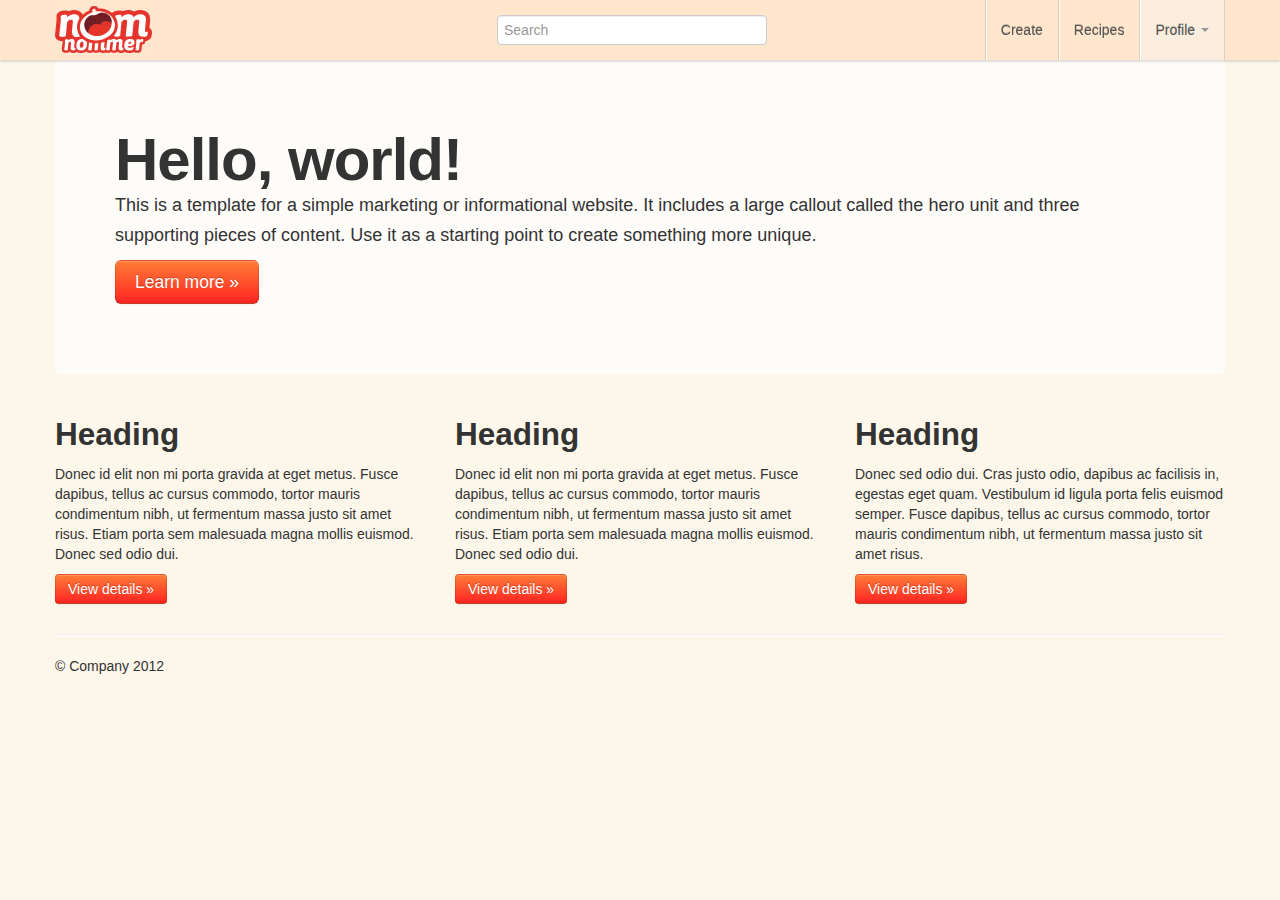
==== index.html @ 457ae051 "basic hover focus nav states" ====
<!DOCTYPE html>
<!--[if lt IE 7]>      <html class="no-js lt-ie9 lt-ie8 lt-ie7"> <![endif]-->
<!--[if IE 7]>         <html class="no-js lt-ie9 lt-ie8"> <![endif]-->
<!--[if IE 8]>         <html class="no-js lt-ie9"> <![endif]-->
<!--[if gt IE 8]><!--> <html class="no-js"> <!--<![endif]-->
    <head>
        <meta charset="utf-8">
        <meta http-equiv="X-UA-Compatible" content="IE=edge,chrome=1">
        <title></title>
        <meta name="description" content="">
        <meta name="viewport" content="width=device-width">

        <link rel="stylesheet" href="css/bootstrap.min.css">
        <style>
            body {
                padding-top: 60px;
                padding-bottom: 40px;
            }
        </style>
        <link rel="stylesheet" href="css/bootstrap-responsive.min.css">
        <link rel="stylesheet" href="css/main.css">

        <script src="js/vendor/modernizr-2.6.2-respond-1.1.0.min.js"></script>
    </head>
    <body>

        <!-- This code is taken from http://twitter.github.com/bootstrap/examples/hero.html -->

        <div class="navbar navbar-inverse navbar-fixed-top">
            <div class="navbar-inner">
                <div class="container">
                    <a class="btn btn-navbar" data-toggle="collapse" data-target=".nav-collapse">
                        <span class="icon-bar"></span>
                        <span class="icon-bar"></span>
                        <span class="icon-bar"></span>
                    </a>
                    <a class="brand ir" href="#">Nomnommers</a>
                    <div class="nav-collapse collapse">
                      <form class="navbar-form span3 offset3">
                          <input class="span3" type="search" placeholder="Search">
                      </form>
                        <ul class="nav pull-right">
                            <li><a href="#">Create</a></li>
                            <li><a href="">Recipes</a></li>
                            <li class="dropdown">
                                <a href="#" class="dropdown-toggle" data-toggle="dropdown">Profile <b class="caret"></b></a>
                                <ul class="dropdown-menu">
                                    <li><a href="#">Action</a></li>
                                    <li><a href="#">Another action</a></li>
                                    <li><a href="#">Something else here</a></li>
                                    <li class="divider"></li>
                                    <li class="nav-header">Nav header</li>
                                    <li><a href="#">Separated link</a></li>
                                    <li><a href="#">One more separated link</a></li>
                                </ul>
                            </li>
                        </ul>
                    </div><!--/.nav-collapse -->
                </div>
            </div>
        </div>

        <div class="container">

            <!-- Main hero unit for a primary marketing message or call to action -->
            <div class="hero-unit">
                <h1>Hello, world!</h1>
                <p>This is a template for a simple marketing or informational website. It includes a large callout called the hero unit and three supporting pieces of content. Use it as a starting point to create something more unique.</p>
                <p><a class="btn btn-primary btn-large">Learn more &raquo;</a></p>
            </div>

            <!-- Example row of columns -->
            <div class="row">
                <div class="span4">
                    <h2>Heading</h2>
                    <p>Donec id elit non mi porta gravida at eget metus. Fusce dapibus, tellus ac cursus commodo, tortor mauris condimentum nibh, ut fermentum massa justo sit amet risus. Etiam porta sem malesuada magna mollis euismod. Donec sed odio dui. </p>
                    <p><a class="btn" href="#">View details &raquo;</a></p>
                </div>
                <div class="span4">
                    <h2>Heading</h2>
                    <p>Donec id elit non mi porta gravida at eget metus. Fusce dapibus, tellus ac cursus commodo, tortor mauris condimentum nibh, ut fermentum massa justo sit amet risus. Etiam porta sem malesuada magna mollis euismod. Donec sed odio dui. </p>
                    <p><a class="btn" href="#">View details &raquo;</a></p>
               </div>
                <div class="span4">
                    <h2>Heading</h2>
                    <p>Donec sed odio dui. Cras justo odio, dapibus ac facilisis in, egestas eget quam. Vestibulum id ligula porta felis euismod semper. Fusce dapibus, tellus ac cursus commodo, tortor mauris condimentum nibh, ut fermentum massa justo sit amet risus.</p>
                    <p><a class="btn" href="#">View details &raquo;</a></p>
                </div>
            </div>

            <hr>

            <footer>
                <p>&copy; Company 2012</p>
            </footer>

        </div> <!-- /container -->

        <script src="//ajax.googleapis.com/ajax/libs/jquery/1.9.1/jquery.min.js"></script>
        <script>window.jQuery || document.write('<script src="js/vendor/jquery-1.9.1.min.js"><\/script>')</script>

        <script src="js/vendor/bootstrap.min.js"></script>

        <script src="js/plugins.js"></script>
        <script src="js/main.js"></script>

        <script>
            var _gaq=[['_setAccount','UA-XXXXX-X'],['_trackPageview']];
            (function(d,t){var g=d.createElement(t),s=d.getElementsByTagName(t)[0];
            g.src=('https:'==location.protocol?'//ssl':'//www')+'.google-analytics.com/ga.js';
            s.parentNode.insertBefore(g,s)}(document,'script'));
        </script>
    </body>
</html>
---- css/main.css ----
/* ==========================================================================
   Author's custom styles
   ========================================================================== */
	 
/* body */	 
body {
	background: #fdf7eb;
}	

/* Top branding and nav bar */
.navbar-inverse .navbar-inner {
	background: #ffe6cd;
	border: none;
	box-shadow: 0 1px 3px rgba(0,0,0,.2);
	filter: none;
}
.navbar .brand {
	padding: 0;
	margin: 6px 0;
	height: 47px;
	width: 97px;
	background: url('/img/logo.png') no-repeat left top;
	color: transparent;
	text-indent: -999em;
}
.navbar .nav {

}
.navbar .nav>li>a {
	padding: 20px 15px 20px;
	border-left: 1px solid rgba(0,0,0,.12);
	box-shadow: inset 1px 0 0 #fff;
	color: #555;
}
.navbar .nav>li>a:hover,
.navbar .nav>li>a:focus {
	color: #555;
	background: #fbeede;
}
.navbar .nav .dropdown a {
	background: #fbeede;
	border-right: 1px solid rgba(0,0,0,.12);
}
.navbar-inverse .nav li.dropdown.open>.dropdown-toggle, .navbar-inverse .nav li.dropdown.active>.dropdown-toggle, .navbar-inverse .nav li.dropdown.open.active>.dropdown-toggle {
	color: #555;
	background: #f8e2c7;
}
.navbar-form {
	padding: 10px 15px 0;	
}

/* Buttons */
.btn, .btn-primary {
	color: #fff;
	text-shadow: 0 -1px 0 rgba(0,0,0,0.25);
	background-color: #fd5631;
	background-image: -moz-linear-gradient(top,#ff7c37,#ff2422);
	background-image: -webkit-gradient(linear,0 0,0 100%,from(#ff7c37),to(#ff2422));
	background-image: -webkit-linear-gradient(top,#ff7c37,#ff2422);
	background-image: -o-linear-gradient(top,#ff7c37,#ff2422);
	background-image: linear-gradient(to bottom,#ff7c37,#ff2422);
	background-repeat: repeat-x;
	border-color: #fd5631;
	border-color: rgba(0,0,0,0.1) rgba(0,0,0,0.1) rgba(0,0,0,0.25);
	filter: progid:DXImageTransform.Microsoft.gradient(startColorstr='#ff0088cc',endColorstr='#ff0044cc',GradientType=0);
	filter: progid:DXImageTransform.Microsoft.gradient(enabled=false);
}
.btn:hover, .btn-primary:hover,
.btn:focus, .btn-primary:focus,
.btn:active, .btn-primary:active,
.btn.active, .btn-primary.active,
.btn.disabled, .btn-primary.disabled,
.btn[disabled], .btn-primary[disabled] {
  color: #ffffff;
  background-color: #ff2422;
  *background-color: #ff2422;
}

/* Hero unit */
.hero-unit {
	background: #fefcf9;
}
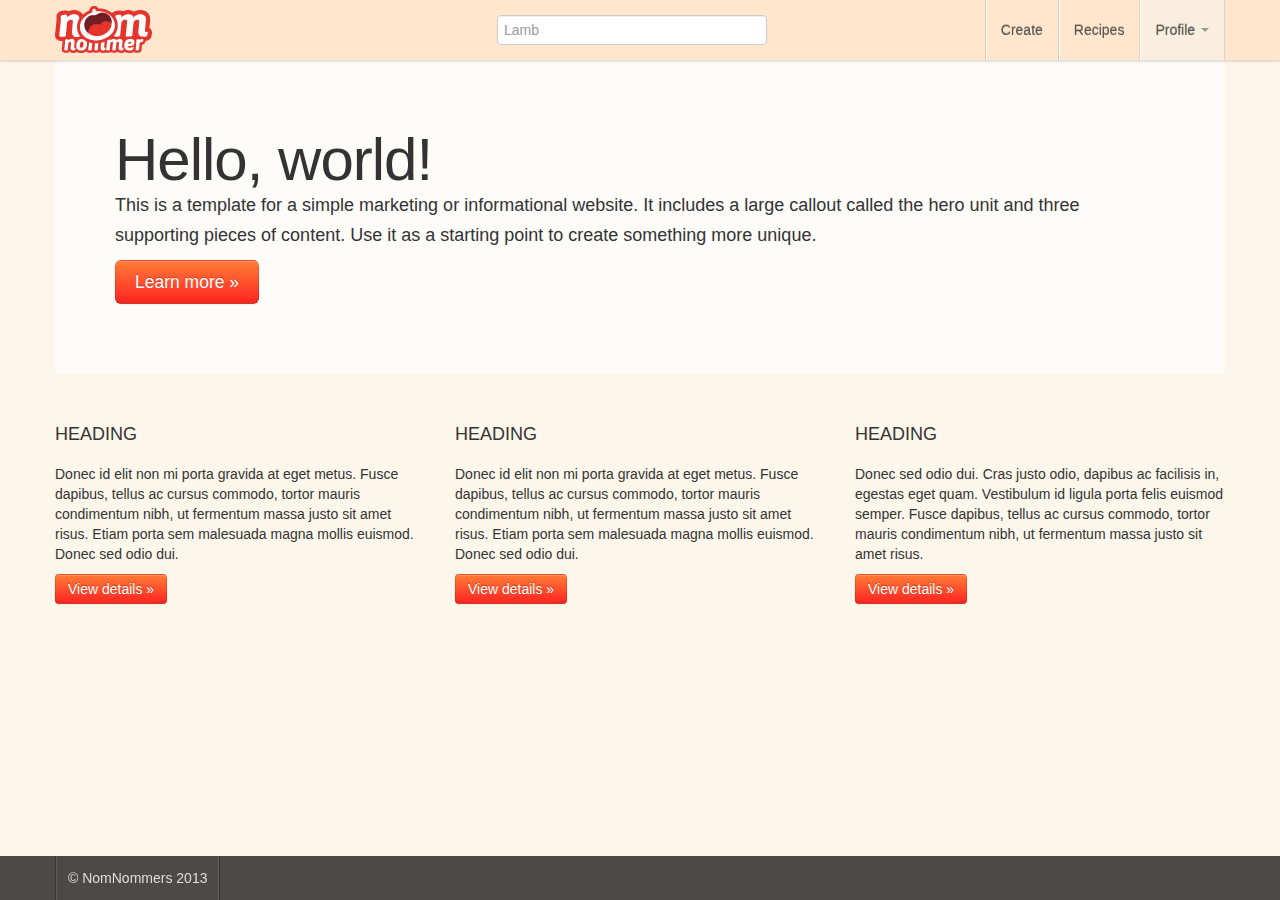
==== commit 77dc1aca: "global markup for footer" ====
--- a/index.html
+++ b/index.html
@@ -34,10 +34,10 @@
                         <span class="icon-bar"></span>
                         <span class="icon-bar"></span>
                     </a>
-                    <a class="brand ir" href="#">Nomnommers</a>
+                    <a class="brand ir" href="/">Nomnommers</a>
                     <div class="nav-collapse collapse">
                       <form class="navbar-form span3 offset3">
-                          <input class="span3" type="search" placeholder="Search">
+                          <input class="span3" type="search" placeholder="Lamb">
                       </form>
                         <ul class="nav pull-right">
                             <li><a href="#">Create</a></li>
@@ -88,13 +88,13 @@
                 </div>
             </div>
 
-            <hr>
+	        </div> <!-- /container -->
+	        <footer id="site-footer">
+						<div class="container">
+							<p><a href="#" class="footer-menu">&copy; NomNommers 2013</a></p>
+						</div> <!-- /container -->
+	        </footer>
 
-            <footer>
-                <p>&copy; Company 2012</p>
-            </footer>
-
-        </div> <!-- /container -->
 
         <script src="//ajax.googleapis.com/ajax/libs/jquery/1.9.1/jquery.min.js"></script>
         <script>window.jQuery || document.write('<script src="js/vendor/jquery-1.9.1.min.js"><\/script>')</script>
--- a/css/main.css
+++ b/css/main.css
@@ -7,7 +7,24 @@
 /* body */	 
 body {
 	background: #fdf7eb;
-}	
+}
+
+/* type */
+h1, h2, h3, h4, h5, h6 {
+	margin: 10px 0;
+	font-weight: 300;
+}
+h2 {
+	text-transform: uppercase;
+	font-size: 18px;
+}
+
+/* containers */
+.container, 
+.navbar-static-top .container, 
+.navbar-fixed-top .container, 
+.navbar-fixed-bottom .container {
+}
 
 /* Top branding and nav bar */
 .navbar-inverse .navbar-inner {
@@ -83,13 +100,53 @@
 	background: #fefcf9;
 }
 
+/* Search Results Page */
+.search-filters {
+	margin-left: 0;
+	padding-left: 30px;
+	background: #fff;
+	border-right: 1px solid #ccc;
+	border-left: 1px solid #ccc;	
+}
+.search-filters-body {
+}
+.search-filters h2 {
+	background: #fdf7eb;
+	margin-top: 0;
+	padding: 10px 30px;
+	margin-left: -30px;
+	border-top: 1px solid #ccc;
+	border-bottom: 1px solid #ccc;
+}
 
 
+/* footer */
+#site-footer {
+	color: #fff;
+	background: rgba(0,0,0,.7);
+	position: fixed;
+	width: 100%;
+	bottom: 0;
+}
+#site-footer p {
+	padding: 0;
+	margin: 0;
+	border-left: 1px solid #333;
+	box-shadow: inset 1px 0 0 rgba(255,255,255,.1);
+	display: inline-block;
+}
+#site-footer p .footer-menu {
+	display: block;
+	padding: 12px;
+	margin: 0;
+	color: #ddd;
+	border-right: 1px solid #333;
+	box-shadow: inset -1px 0 0 rgba(255,255,255,.1);
+}
+/* -------------------------
+	Helpers
+----------------------------*/
+.no-top-border {
+	border-top: none !important;
+}
 
-
-
-
-
-
-
-
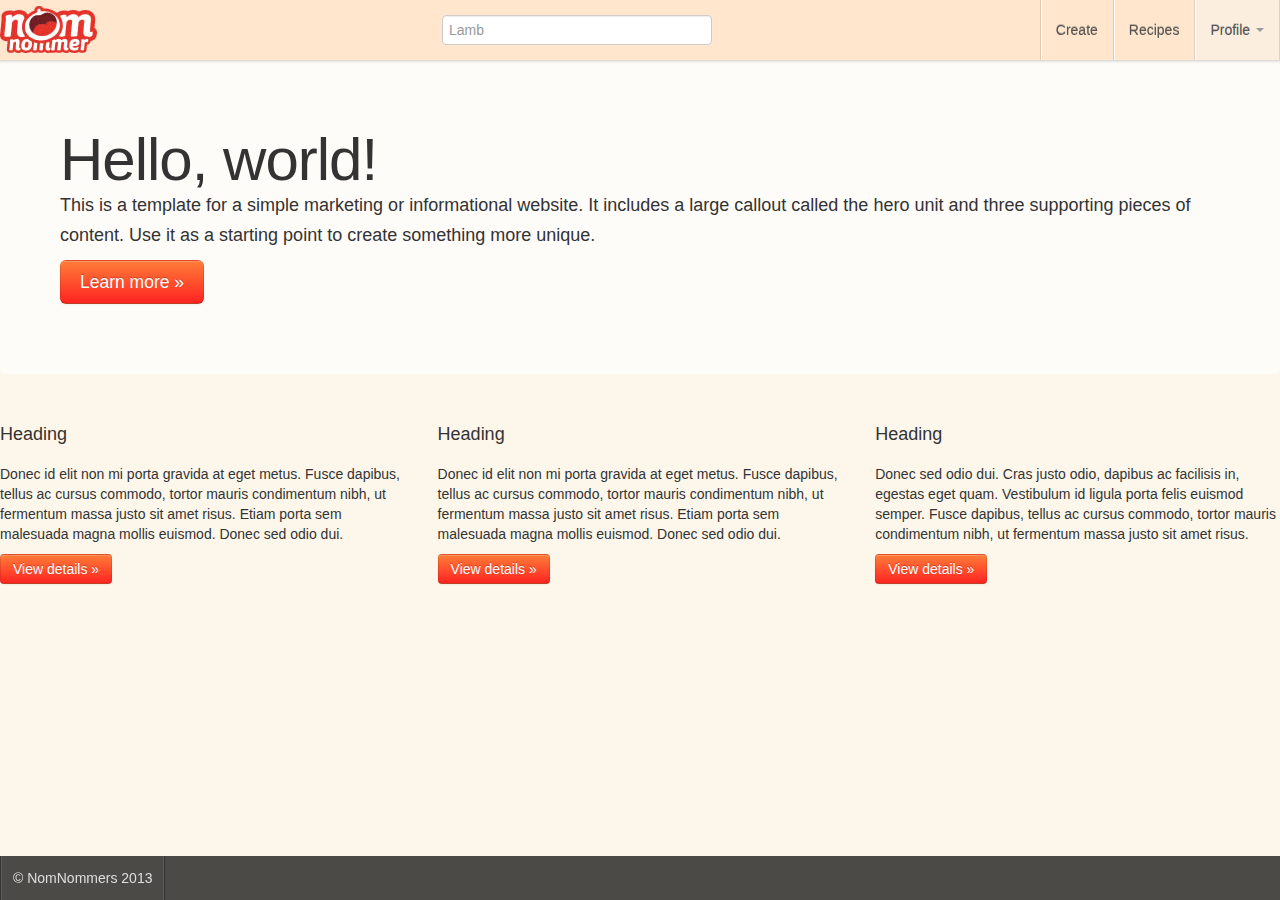
==== commit c9ebd9f9: "search-results.html layout" ====
--- a/index.html
+++ b/index.html
@@ -69,8 +69,8 @@
                 <p><a class="btn btn-primary btn-large">Learn more &raquo;</a></p>
             </div>
 
-            <!-- Example row of columns -->
-            <div class="row">
+            <!-- Example row-fluid of columns -->
+            <div class="row-fluid">
                 <div class="span4">
                     <h2>Heading</h2>
                     <p>Donec id elit non mi porta gravida at eget metus. Fusce dapibus, tellus ac cursus commodo, tortor mauris condimentum nibh, ut fermentum massa justo sit amet risus. Etiam porta sem malesuada magna mollis euismod. Donec sed odio dui. </p>
--- a/css/main.css
+++ b/css/main.css
@@ -14,9 +14,26 @@
 	margin: 10px 0;
 	font-weight: 300;
 }
+h1 {
+	font-size: 24px;
+	font-weight: 400;
+}
 h2 {
+	font-size: 18px;
+}
+.alpha {
+	margin-bottom: 1px;
+}
+.beta {
+	font-weight: 400;
+	font-size: 18px;
 	text-transform: uppercase;
-	font-size: 18px;
+}
+.delta {
+	text-transform: uppercase;
+	font-weight: 200;
+	font-size: 13px;
+	color: #666;
 }
 
 /* containers */
@@ -24,6 +41,8 @@
 .navbar-static-top .container, 
 .navbar-fixed-top .container, 
 .navbar-fixed-bottom .container {
+	width: 100%;
+	max-width: 1300px;
 }
 
 /* Top branding and nav bar */
@@ -119,6 +138,53 @@
 	border-bottom: 1px solid #ccc;
 }
 
+/* Recipe Module */
+.recipe-module {
+	padding: 0;
+	margin-bottom: 25px;
+	background: #fff;
+	box-shadow: 0 0 1px rgba(0,0,0,.3);
+	display: inline-block;
+}
+.span3.row-start {
+	margin-left: 0;
+}
+.recipe-module p {
+	padding: 0 15px;
+	line-height: 16px;
+}
+.recipe-module-header {
+	position: relative;
+}
+.recipe-module-img {
+	background: #ccc;
+	height: 300px;
+	max-width: 100%;	
+}
+.recipe-module-title {
+	position: absolute;
+	bottom: 0;
+	padding: 10px 15px;
+	margin: 0;
+	color: #fff;
+	background: rgba(0,0,0,.5);
+	line-height: 24px;
+}
+.recipe-module-tags {
+	margin-top: 10px;
+}
+.rating {
+	background: url('/img/rating-stars.png') no-repeat left center;
+	width: 64px;
+	height: 13px;
+	display: inline-block;
+}
+.source {
+	float: right;
+	color: #999;
+	font-style: italic;
+	font-size: 12px;
+}
 
 /* footer */
 #site-footer {
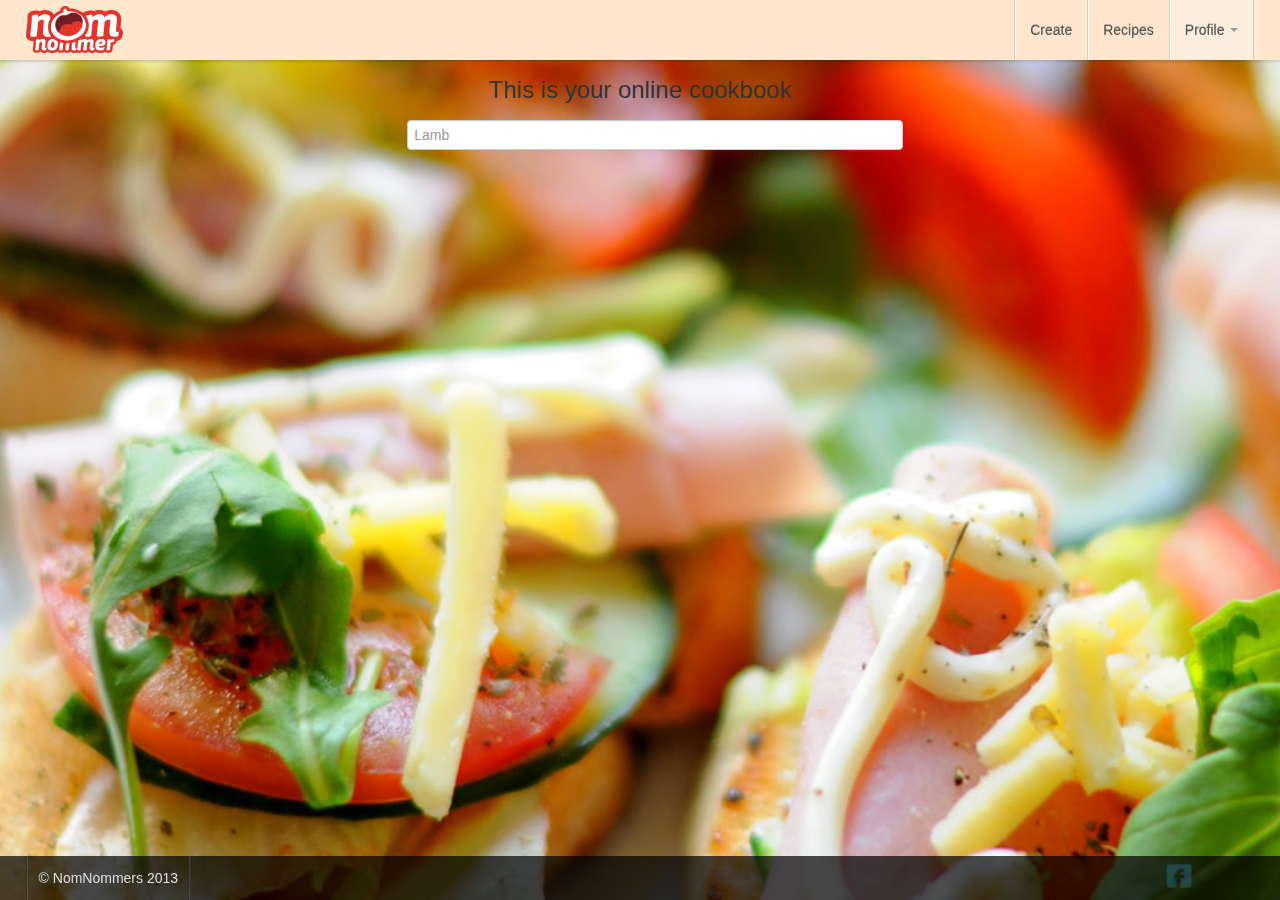
==== commit a664de68: "making front page look pretty real quick" ====
--- a/index.html
+++ b/index.html
@@ -22,7 +22,7 @@
 
         <script src="js/vendor/modernizr-2.6.2-respond-1.1.0.min.js"></script>
     </head>
-    <body>
+    <body class="front">
 
         <!-- This code is taken from http://twitter.github.com/bootstrap/examples/hero.html -->
 
@@ -36,9 +36,6 @@
                     </a>
                     <a class="brand ir" href="/">Nomnommers</a>
                     <div class="nav-collapse collapse">
-                      <form class="navbar-form span3 offset3">
-                          <input class="span3" type="search" placeholder="Lamb">
-                      </form>
                         <ul class="nav pull-right">
                             <li><a href="#">Create</a></li>
                             <li><a href="">Recipes</a></li>
@@ -62,30 +59,14 @@
 
         <div class="container">
 
-            <!-- Main hero unit for a primary marketing message or call to action -->
-            <div class="hero-unit">
-                <h1>Hello, world!</h1>
-                <p>This is a template for a simple marketing or informational website. It includes a large callout called the hero unit and three supporting pieces of content. Use it as a starting point to create something more unique.</p>
-                <p><a class="btn btn-primary btn-large">Learn more &raquo;</a></p>
-            </div>
-
             <!-- Example row-fluid of columns -->
             <div class="row-fluid">
-                <div class="span4">
-                    <h2>Heading</h2>
-                    <p>Donec id elit non mi porta gravida at eget metus. Fusce dapibus, tellus ac cursus commodo, tortor mauris condimentum nibh, ut fermentum massa justo sit amet risus. Etiam porta sem malesuada magna mollis euismod. Donec sed odio dui. </p>
-                    <p><a class="btn" href="#">View details &raquo;</a></p>
-                </div>
-                <div class="span4">
-                    <h2>Heading</h2>
-                    <p>Donec id elit non mi porta gravida at eget metus. Fusce dapibus, tellus ac cursus commodo, tortor mauris condimentum nibh, ut fermentum massa justo sit amet risus. Etiam porta sem malesuada magna mollis euismod. Donec sed odio dui. </p>
-                    <p><a class="btn" href="#">View details &raquo;</a></p>
-               </div>
-                <div class="span4">
-                    <h2>Heading</h2>
-                    <p>Donec sed odio dui. Cras justo odio, dapibus ac facilisis in, egestas eget quam. Vestibulum id ligula porta felis euismod semper. Fusce dapibus, tellus ac cursus commodo, tortor mauris condimentum nibh, ut fermentum massa justo sit amet risus.</p>
-                    <p><a class="btn" href="#">View details &raquo;</a></p>
-                </div>
+							<div class="span6 offset3">
+							<h1 class="span12 text-center">This is your online cookbook</h1>
+	              <form class="span10 offset1">
+	                  <input class="span12" type="search" placeholder="Lamb">
+	              </form>
+							</div>
             </div>
 
 	        </div> <!-- /container -->
--- a/css/main.css
+++ b/css/main.css
@@ -34,15 +34,30 @@
 	font-weight: 200;
 	font-size: 13px;
 	color: #666;
-}
-
+	margin-bottom: 25px;
+}
+/* forms */
+input[type="checkbox"],
+input[type="radio"],
+label,
+.label-wrap {
+	display: inline-block;
+	vertical-align: top;
+	line-height: 1.3;
+	font-size: 15px;
+}
+.label-wrap {
+	width: 45%;
+	margin-top: 8px;
+}
 /* containers */
 .container, 
 .navbar-static-top .container, 
 .navbar-fixed-top .container, 
 .navbar-fixed-bottom .container {
-	width: 100%;
-	max-width: 1300px;
+	width: 96%;
+	max-width: 1350px;
+	padding: 0 2%;
 }
 
 /* Top branding and nav bar */
@@ -119,6 +134,12 @@
 	background: #fefcf9;
 }
 
+/* Front/home Page */
+body.front {
+	background: url('/img/home-background.jpg') no-repeat center bottom fixed;
+	background-size: cover;
+}
+
 /* Search Results Page */
 .search-filters {
 	margin-left: 0;
@@ -140,11 +161,15 @@
 
 /* Recipe Module */
 .recipe-module {
+	-webkit-transition: all .2s ease-in-out;
 	padding: 0;
 	margin-bottom: 25px;
 	background: #fff;
-	box-shadow: 0 0 1px rgba(0,0,0,.3);
-	display: inline-block;
+	box-shadow: 0 0 1px rgba(0,0,0,.8);
+	display: inline-block;
+}
+.recipe-module:hover {
+	box-shadow: 0 0 12px rgba(0,0,0,.6);
 }
 .span3.row-start {
 	margin-left: 0;
@@ -158,7 +183,7 @@
 }
 .recipe-module-img {
 	background: #ccc;
-	height: 300px;
+	height: auto;
 	max-width: 100%;	
 }
 .recipe-module-title {
@@ -167,7 +192,7 @@
 	padding: 10px 15px;
 	margin: 0;
 	color: #fff;
-	background: rgba(0,0,0,.5);
+	background: rgba(0,0,0,.6);
 	line-height: 24px;
 }
 .recipe-module-tags {
@@ -215,4 +240,7 @@
 .no-top-border {
 	border-top: none !important;
 }
-
+.text-center {
+	text-align: center;
+}
+
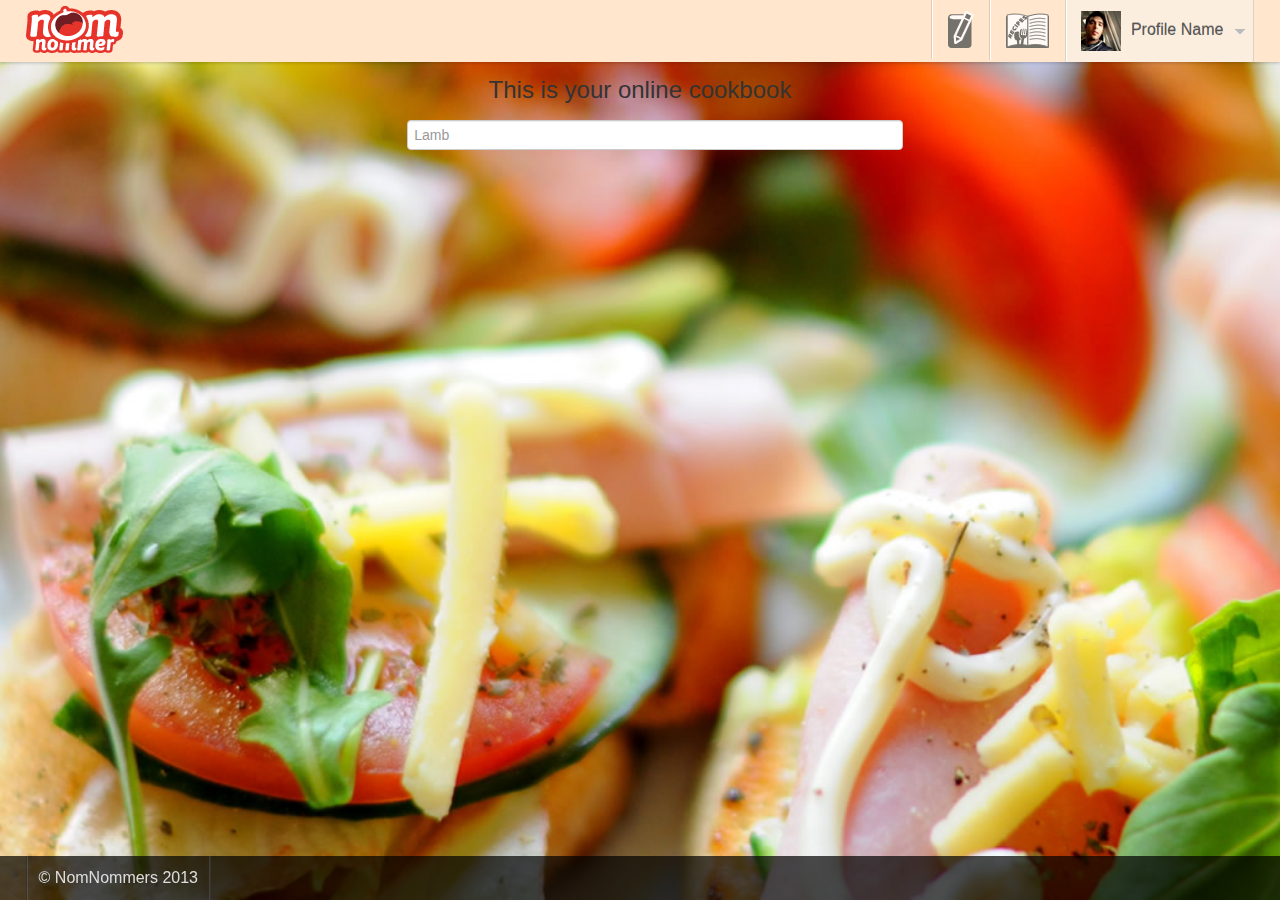
==== commit e527b048: "nav icon markup" ====
--- a/index.html
+++ b/index.html
@@ -36,22 +36,22 @@
                     </a>
                     <a class="brand ir" href="/">Nomnommers</a>
                     <div class="nav-collapse collapse">
-                        <ul class="nav pull-right">
-                            <li><a href="#">Create</a></li>
-                            <li><a href="">Recipes</a></li>
-                            <li class="dropdown">
-                                <a href="#" class="dropdown-toggle" data-toggle="dropdown">Profile <b class="caret"></b></a>
-                                <ul class="dropdown-menu">
-                                    <li><a href="#">Action</a></li>
-                                    <li><a href="#">Another action</a></li>
-                                    <li><a href="#">Something else here</a></li>
-                                    <li class="divider"></li>
-                                    <li class="nav-header">Nav header</li>
-                                    <li><a href="#">Separated link</a></li>
-                                    <li><a href="#">One more separated link</a></li>
-                                </ul>
-                            </li>
-                        </ul>
+                      <ul class="nav pull-right">
+                          <li><a href="#" class="ir nav-create">Create</a></li>
+                          <li><a href=""class="ir nav-recipes">Recipes</a></li>
+                          <li class="dropdown">
+                              <a href="#" class="dropdown-toggle" data-toggle="dropdown"><span class="profile-avatar"><img src="/img/avatar-placeholder.png" alt="profile-avatar"></span>Profile Name</a>
+                              <ul class="dropdown-menu">
+                                  <li><a href="#">Action</a></li>
+                                  <li><a href="#">Another action</a></li>
+                                  <li><a href="#">Something else here</a></li>
+                                  <li class="divider"></li>
+                                  <li class="nav-header">Nav header</li>
+                                  <li><a href="#">Separated link</a></li>
+                                  <li><a href="#">One more separated link</a></li>
+                              </ul>
+                          </li>
+                      </ul>
                     </div><!--/.nav-collapse -->
                 </div>
             </div>
--- a/css/main.css
+++ b/css/main.css
@@ -4,9 +4,10 @@
    Author's custom styles
    ========================================================================== */
 	 
-/* body */	 
+/* body */ 
 body {
 	background: #fdf7eb;
+	font-size: 100%;
 }
 
 /* type */
@@ -46,10 +47,6 @@
 	line-height: 1.3;
 	font-size: 15px;
 }
-.label-wrap {
-	width: 45%;
-	margin-top: 8px;
-}
 /* containers */
 .container, 
 .navbar-static-top .container, 
@@ -80,26 +77,46 @@
 
 }
 .navbar .nav>li>a {
-	padding: 20px 15px 20px;
+	padding: 11px 15px 11px;
 	border-left: 1px solid rgba(0,0,0,.12);
 	box-shadow: inset 1px 0 0 #fff;
 	color: #555;
 }
+.navbar .nav>li>a.nav-create {
+	background: url('/img/icon-create.png') no-repeat center center;
+	width: 27px;
+	height: 37px;
+}
+.navbar .nav>li>a.nav-recipes {
+	background: url('/img/icon-recipes.png') no-repeat center center;
+	width: 45px;
+	height: 38px;
+}
 .navbar .nav>li>a:hover,
 .navbar .nav>li>a:focus {
 	color: #555;
-	background: #fbeede;
-}
-.navbar .nav .dropdown a {
-	background: #fbeede;
+	background-color: #fbeede;
+}
+.navbar .nav .dropdown > a {
+	background: #fbeede url('/img/arrow-down.png') no-repeat 95% center;
+	padding-right: 30px;
 	border-right: 1px solid rgba(0,0,0,.12);
+}
+.navbar .nav .dropdown .profile-avatar {
+	margin-right: 10px;
 }
 .navbar-inverse .nav li.dropdown.open>.dropdown-toggle, .navbar-inverse .nav li.dropdown.active>.dropdown-toggle, .navbar-inverse .nav li.dropdown.open.active>.dropdown-toggle {
 	color: #555;
-	background: #f8e2c7;
+	background-color: #f8e2c7;
 }
 .navbar-form {
-	padding: 10px 15px 0;	
+	padding: 7px 15px 0;
+}
+.navbar-form input {
+	background-image: url('/img/icon-search.png');
+	background-repeat: no-repeat;
+	background-position: 98% center;
+	padding: 7px;
 }
 
 /* Buttons */
@@ -158,6 +175,16 @@
 	border-top: 1px solid #ccc;
 	border-bottom: 1px solid #ccc;
 }
+.label-wrap {
+	margin-top: 8px;
+	display: block;
+}
+@media (min-width: 1260px) {
+	.label-wrap {
+		width: 45%;
+		display: inline-block;
+	}
+}
 
 /* Recipe Module */
 .recipe-module {
@@ -168,11 +195,12 @@
 	box-shadow: 0 0 1px rgba(0,0,0,.8);
 	display: inline-block;
 }
+.span3:nth-child(4n+5) {
+	margin-left: 0;
+	clear: left;
+}
 .recipe-module:hover {
 	box-shadow: 0 0 12px rgba(0,0,0,.6);
-}
-.span3.row-start {
-	margin-left: 0;
 }
 .recipe-module p {
 	padding: 0 15px;
@@ -210,7 +238,71 @@
 	font-style: italic;
 	font-size: 12px;
 }
-
+@media (max-width: 1080px) {
+	.span3.recipe-module {
+		width: 30%;
+	}
+	.span3:nth-child(3n+4) {
+		margin-left: 0;
+		clear: left;
+	}
+	.span3:nth-child(4n+5) {
+		margin-left: 2.564102564102564%;
+		clear: none;
+	}
+}
+@media (max-width: 767px) {
+	.span3.recipe-module {
+		float: left;
+		margin-left: 2.564102564102564%;
+	}	
+	.span3:nth-child(3n+4) {
+		margin-left: 0;
+		clear: left;
+	}
+	.span3:nth-child(4n+5) {
+		margin-left: 2.564102564102564%;
+		clear: none;
+	}
+}
+@media (max-width: 600px) {
+	.span3.recipe-module {
+		float: left;
+		width: 40%;
+		margin-left: 2.564102564102564%;
+	}
+	.span3:nth-child(3n+4) {
+		margin-left: 2.564102564102564%;
+		clear: none;
+	}
+	.span3:nth-child(2n+3) {
+		margin-left: 0;
+		clear: left;
+	}
+}
+@media (max-width: 500px) {
+	body {
+		font-size: 90%;
+	}
+	.span3.recipe-module {
+		float: left;
+		width: 47%;
+		margin-left: 2.564102564102564%;
+	}
+	.span3:nth-child(3n+4) {
+		margin-left: 2.564102564102564%;
+		clear: none;
+	}
+	.span3:nth-child(2n+3) {
+		margin-left: 0;
+		clear: left;
+	}
+	.recipe-module-title {
+		background: rgba(0,0,0,.6);
+		line-height: 16px;
+		font-size: 14px;
+	}
+}
 /* footer */
 #site-footer {
 	color: #fff;
@@ -234,6 +326,7 @@
 	border-right: 1px solid #333;
 	box-shadow: inset -1px 0 0 rgba(255,255,255,.1);
 }
+
 /* -------------------------
 	Helpers
 ----------------------------*/
@@ -243,4 +336,6 @@
 .text-center {
 	text-align: center;
 }
-
+.ir {
+	text-indent: -999em;
+}
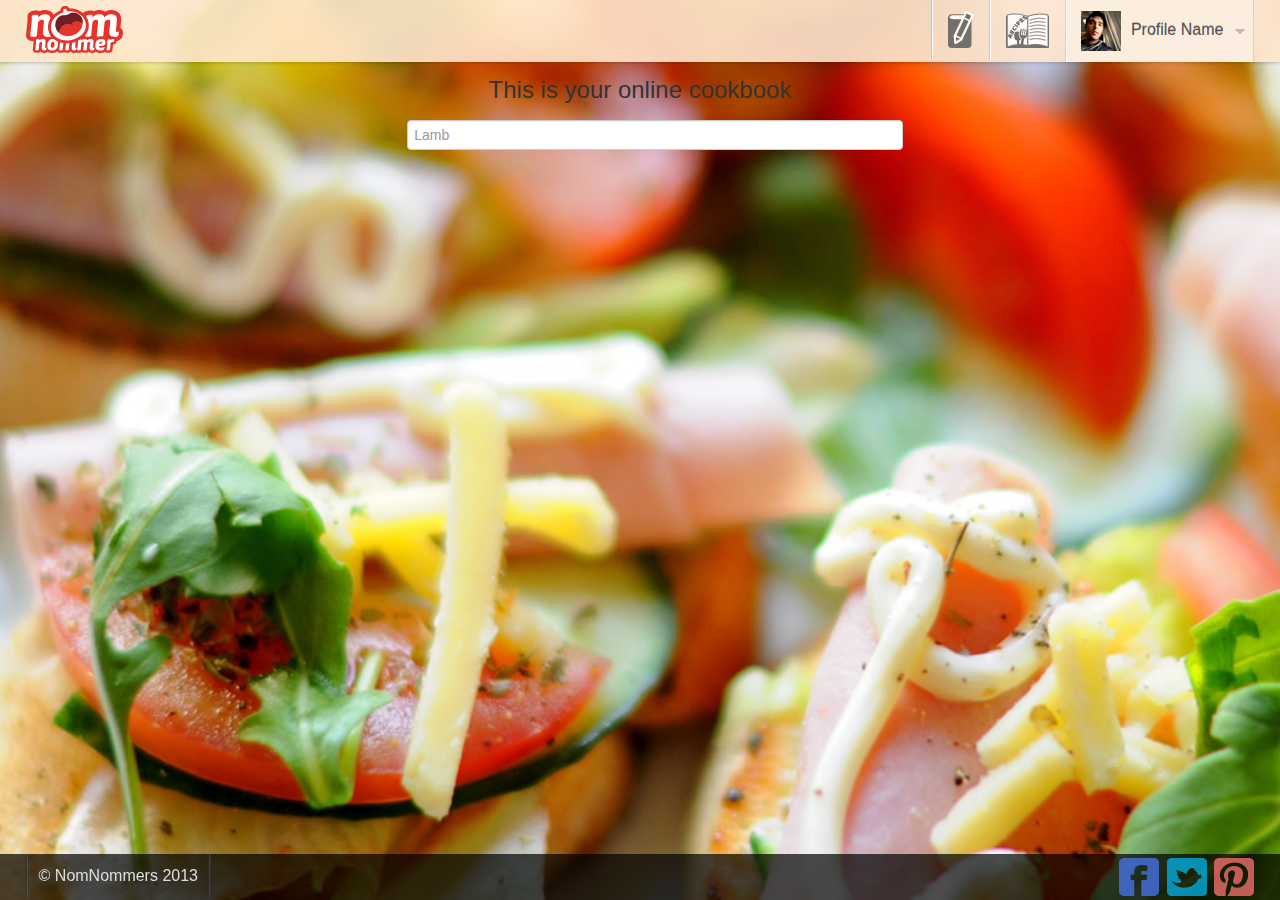
==== commit cb3784ea: "social links" ====
--- a/index.html
+++ b/index.html
@@ -73,6 +73,13 @@
 	        <footer id="site-footer">
 						<div class="container">
 							<p><a href="#" class="footer-menu">&copy; NomNommers 2013</a></p>
+							<div class="social-links">
+								<ul>
+									<li><a class="social-link social-link-facebook ir" href="">Facebook</a></li>
+									<li><a class="social-link social-link-twitter ir" href="">Twitter</a></li>
+									<li><a class="social-link social-link-pinterest ir" href="">Pinterest</a></li>
+								</ul>
+							</div>
 						</div> <!-- /container -->
 	        </footer>
 
--- a/css/main.css
+++ b/css/main.css
@@ -59,7 +59,7 @@
 
 /* Top branding and nav bar */
 .navbar-inverse .navbar-inner {
-	background: #ffe6cd;
+	background: rgba(255, 230, 205,.9);
 	border: none;
 	box-shadow: 0 1px 3px rgba(0,0,0,.2);
 	filter: none;
@@ -326,6 +326,35 @@
 	border-right: 1px solid #333;
 	box-shadow: inset -1px 0 0 rgba(255,255,255,.1);
 }
+.social-links {
+	display: inline-block;
+	float: right;
+	margin: 4px 0;
+}
+.social-links ul {
+	margin-bottom: 0;
+}
+.social-links ul li {
+	display: inline-block;
+	margin-left: 3px;
+}
+.social-link {
+	-webkit-transition: all .2s ease-in-out;
+	display: block;
+	width: 40px;
+	height: 38px;
+	background: url('/img/social-sprite.png') no-repeat left top;
+	opacity: 0.75;
+}
+.social-link:hover {
+	opacity: 1;
+}
+.social-link-twitter {
+	background-position: -47px top;
+}
+.social-link-pinterest {
+	background-position: -94px top;
+}
 
 /* -------------------------
 	Helpers
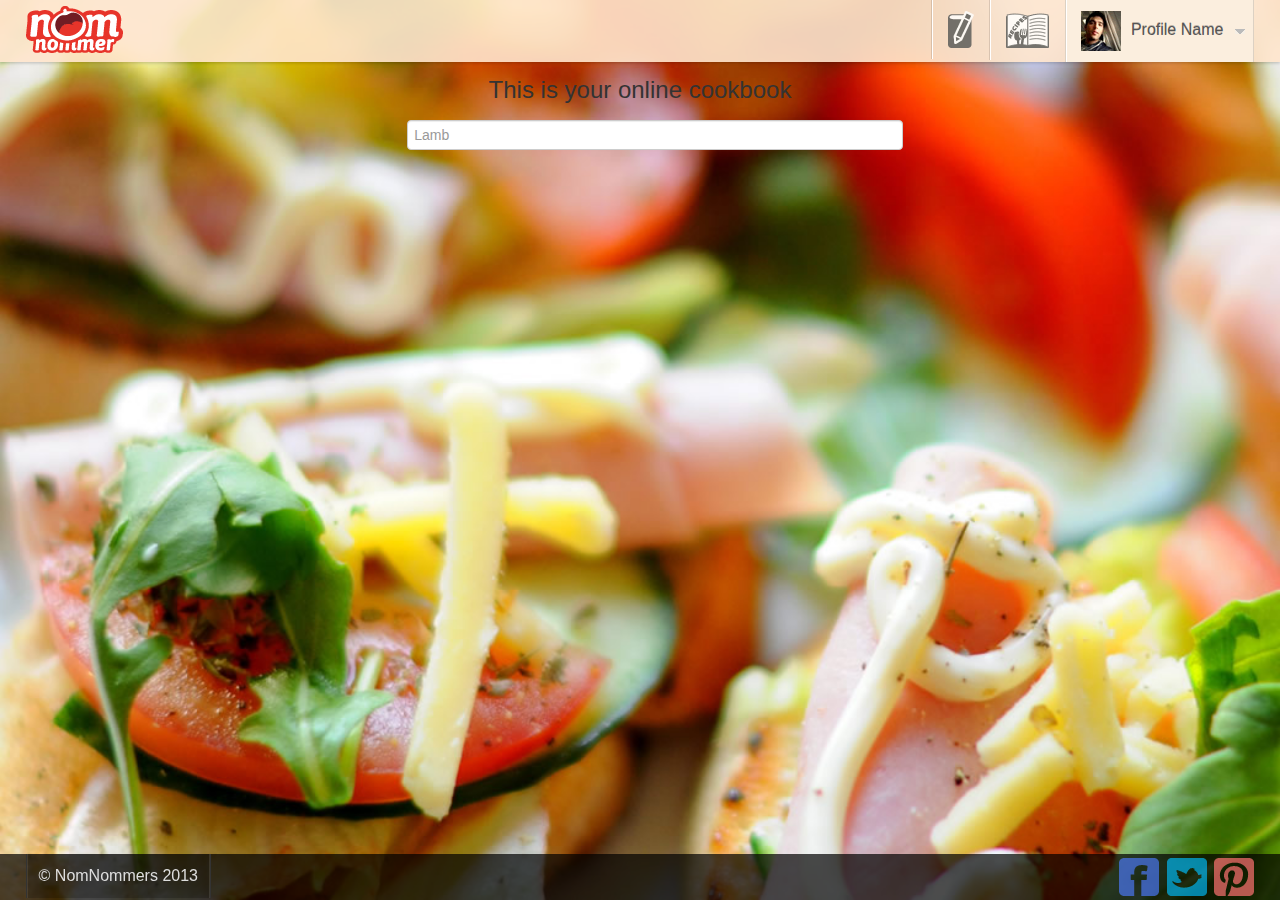
==== commit d5361036: "adding recipe-detail.html" ====
--- a/index.html
+++ b/index.html
@@ -5,8 +5,7 @@
 <!--[if gt IE 8]><!--> <html class="no-js"> <!--<![endif]-->
     <head>
         <meta charset="utf-8">
-        <meta http-equiv="X-UA-Compatible" content="IE=edge,chrome=1">
-        <title></title>
+        <title>NomNommers</title>
         <meta name="description" content="">
         <meta name="viewport" content="width=device-width">
 
--- a/css/main.css
+++ b/css/main.css
@@ -145,6 +145,28 @@
   background-color: #ff2422;
   *background-color: #ff2422;
 }
+.btn.add {
+	font-size: 18px;
+	font-weight: 500;
+	padding: 10px;
+	display: inline-block;
+	vertical-align: middle;
+	position: relative;
+	padding-left: 45px;
+	max-width: 200px;
+	float: right;
+	margin-top: -7px;
+}
+.btn.add span {
+	background: url('/img/icon-recipes.png') no-repeat left center;
+	background-size: 90%;
+	width: 40px;
+	height: 30px;
+	display: inline-block;
+	position: absolute;
+	top: 5px;
+	left:10px;
+}
 
 /* Hero unit */
 .hero-unit {
@@ -158,6 +180,9 @@
 }
 
 /* Search Results Page */
+a span {
+	color: #666;
+}
 .search-filters {
 	margin-left: 0;
 	padding-left: 30px;
@@ -184,6 +209,68 @@
 		width: 45%;
 		display: inline-block;
 	}
+}
+
+/* Recipe Detail */
+.recipe-detail {
+	margin-top: 60px;
+}
+.recipe-detail-title {
+	margin-top: 15px;
+	font-size: 28px;
+	font-weight: 900;
+}
+.recipe-detail-tags {
+	font-style: italic;
+}
+.recipe-detail-img {
+	width: 100%;
+}
+/* Social Share */
+.share-wrap {
+	display: inline-block;
+	margin: 0 auto;
+	padding: 30px 0;
+	border-top: 1px solid #ddd;
+	border-bottom: 1px solid #ddd;
+	background: #fefcf9;
+	width: 100%;
+	text-align: center;
+}
+.share-wrap ul {
+	margin: 0;
+}
+.share-wrap ul li {
+	display: inline-block;
+	margin: 0 6px;
+}
+.share-link {
+	-webkit-transition: all .2s ease-in-out;
+	display: block;
+	width: 30px;
+	height: 27px;
+	background: url('/img/share-sprite.png') no-repeat left top;
+	opacity: 0.8;
+}
+.share-link:hover {
+	opacity: 1;
+}
+.share-link-facebook{
+	width: 18px;
+}
+.share-link-twitter {
+	background-position: -37px 1px;
+}
+.share-link-gplus {
+	background-position: -88px top;
+	width: 22px;
+}
+.share-link-pinterest {
+	background-position: -136px top;
+	width: 24px;
+}
+.share-link-mail {
+	background-position: -176px 3px;
 }
 
 /* Recipe Module */
@@ -325,6 +412,7 @@
 	color: #ddd;
 	border-right: 1px solid #333;
 	box-shadow: inset -1px 0 0 rgba(255,255,255,.1);
+	background: rgba(0,0,0,.2);
 }
 .social-links {
 	display: inline-block;
@@ -344,7 +432,7 @@
 	width: 40px;
 	height: 38px;
 	background: url('/img/social-sprite.png') no-repeat left top;
-	opacity: 0.75;
+	opacity: 0.7;
 }
 .social-link:hover {
 	opacity: 1;
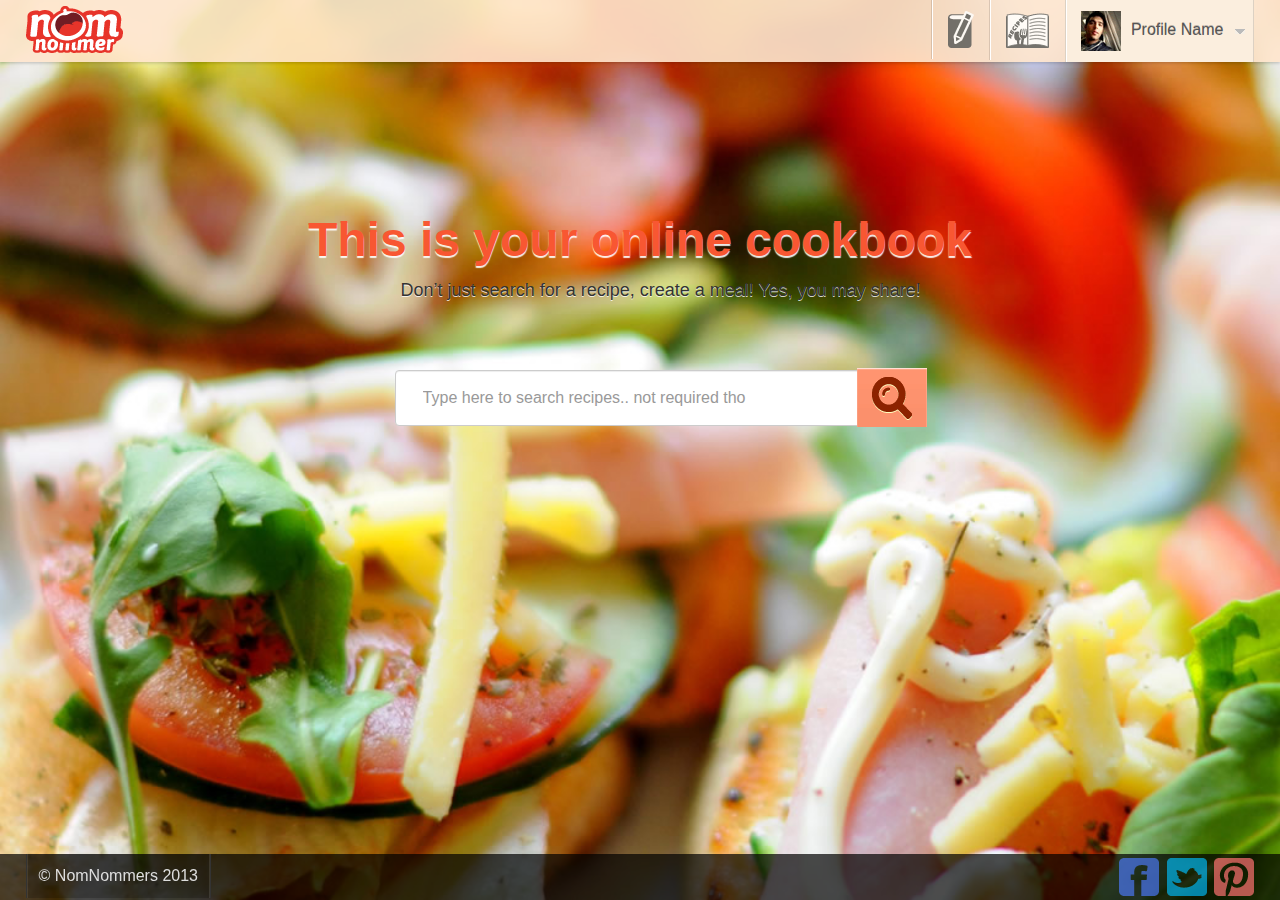
==== commit e23b9509: "landing page search form and intro text" ====
--- a/index.html
+++ b/index.html
@@ -59,11 +59,13 @@
         <div class="container">
 
             <!-- Example row-fluid of columns -->
-            <div class="row-fluid">
-							<div class="span6 offset3">
-							<h1 class="span12 text-center">This is your online cookbook</h1>
-	              <form class="span10 offset1">
-	                  <input class="span12" type="search" placeholder="Lamb">
+            <div class="row-fluid intro-search">
+							<div class="span8 offset2">
+								<h1 class="span12 front-page-intro text-center">This is your online cookbook</h1>
+								<p class="span12 text-center">Don’t just search for a recipe, create a meal! Yes, you may share!</p>
+	              <form class="span8 offset2 intro-search-form">
+	                  <input class="span11 intro-search-input" type="search" placeholder="Type here to search recipes.. not required tho">
+										<button class="span2 intro-search-button ir pull-right" type="submit">Search</button>
 	              </form>
 							</div>
             </div>
--- a/css/main.css
+++ b/css/main.css
@@ -36,6 +36,29 @@
 	font-size: 13px;
 	color: #666;
 	margin-bottom: 25px;
+}
+.gamma {
+	font-size: 32px;
+	font-weight: 400;
+}
+.gamma span {
+	font-size: 14px;
+}
+.epsilon {
+	font-size: 10px;
+	color: #aaa;
+	text-transform: uppercase;
+	display: block;
+	text-align: center;
+	margin-top: 0;
+}
+.zeta {
+	font-size: 15px;
+	color: #333;
+	text-transform: uppercase;
+	display: block;
+	margin-top: 0;
+	font-weight: 600;
 }
 /* forms */
 input[type="checkbox"],
@@ -168,6 +191,41 @@
 	left:10px;
 }
 
+/* Front page */
+.front-page-intro {
+	position: relative;
+	font-size: 48px;
+	font-weight: 900;
+	color: #F85732;
+	text-shadow: 0 2px 1px rgba(255,255,255,.9);
+	margin-bottom: 20px;
+}
+.intro-search {
+	margin-top: 150px;
+}
+.intro-search p {
+	text-shadow: 0 1px 0 rgba(255,255,255,.8);
+	font-size: 18px;
+}
+.intro-search-form {
+	position: relative;
+	margin-top: 50px;
+}
+input[type="search"].intro-search-input {
+	padding: 27px;
+	font-size: 16px;
+}
+button[type="submit"].intro-search-button {
+	position: absolute;
+	right: 0;
+	top: -2px;
+	width: 70px;
+	height: 59px;
+	background: #FE9470 url('/img/search-button.png') no-repeat right top;
+	border: none;
+	border-top: 1px solid rgba(255,255,255,.7);
+	float: right;
+}
 /* Hero unit */
 .hero-unit {
 	background: #fefcf9;
@@ -191,6 +249,7 @@
 	border-left: 1px solid #ccc;	
 }
 .search-filters-body {
+	padding: 20px 0;
 }
 .search-filters h2 {
 	background: #fdf7eb;
@@ -226,6 +285,113 @@
 .recipe-detail-img {
 	width: 100%;
 }
+.ready-time-wrap {
+	position: relative;
+	border-right: 1px solid #ccc;
+	box-shadow: 1px 0 1px #fff;
+}
+.servings-wrap {
+	position: relative;
+}
+.servings-wrap .inner-left {
+	margin-right: 50px;
+}
+.servings-wrap .plus-minus {
+	position: absolute;
+	top: -10px;
+	right: 0;	
+}
+.increment-up,
+.increment-down {
+	box-sizing: border-box;
+	-moz-box-sizing: border-box;
+	padding-top: 13px;
+	width: 47px;
+	height: 47px;
+	background: #eee;
+	display: block;
+	text-align: center;
+	border: 1px solid #ccc;
+	border-bottom: none;
+	font-size: 22px;
+	box-shadow: inset 0 0 1px #fff;
+}
+.increment-up:hover,
+.increment-down:hover {
+	background: #e9e9e9;
+	color: #000;
+	cursor: pointer;
+}
+.increment-up {
+	border-top: none;
+}
+.recipe-by-wrap {
+	
+}
+.recipe-by-wrap .profile-avatar {
+	margin-top: -20px;
+	margin-bottom: 20px;
+}
+.recipe-by-wrap .profile-avatar .profile-name {
+	margin-left: 20px;
+}
+.rating-large {
+
+}
+.rating-star {
+	text-indent: -999em;
+	background: url('/img/star-sprite.png') no-repeat right top;
+	display: inline-block;
+	width: 20px;
+	height: 20px;
+}
+.rating-star:hover,
+.rating-star.active {
+	cursor: pointer;
+	background-position: left top;
+}
+.recipe-detail-steps {
+
+}
+.recipe-detail-step {
+	padding: 10px;
+	border-right: 1px solid #ddd;
+	border-bottom: 1px solid #ddd;
+}
+.recipe-detail-step:nth-child(3n+3) {
+	border-right: none;
+}
+.recipe-detail-steps ol {
+	list-style-type: none;
+	margin: 0;
+}
+.recipe-detail-step-title {
+	width: 25%;
+	float: left;
+	text-align: center;
+	color: #999;
+	text-transform: uppercase;
+	font-size: 13px;
+}
+.recipe-detail-step-img {
+	width: 75%;
+	float: right;
+	margin-bottom: 20px;
+}
+.recipe-detail-step-directions {
+	margin-bottom: 20px;
+}
+.recipe-detail-step-title span {
+	display: block;
+	margin-top: -15px;
+	font-weight: 900;
+	font-size: 22px;
+	color: #333;
+}
+.recipe-detail-step:nth-child(3n+4) {
+	margin-left: 0;
+	clear: left;
+}
 /* Social Share */
 .share-wrap {
 	display: inline-block;
@@ -273,6 +439,64 @@
 	background-position: -176px 3px;
 }
 
+/* Accordion */
+.accordion-group {
+	margin-bottom: 0;
+}
+.accordion-inner {
+	background: #fff;
+	color: #888;
+}
+.accordion-inner ul {
+	background: #fff;
+	color: #888;
+	list-style-type: none;
+	margin: 0;
+}
+.accordion-inner ul li {
+	padding: 5px 20px;
+}
+.accordion-toggle {
+	background: #F7F7F7;
+}
+
+/* Tabs */
+.tabs-wrap {
+	background: #fff;
+	border: 1px solid #ccc;
+	border-radius: 5px;
+	box-shadow: 0 0 5px rgba(0,0,0,.2);
+	padding-top: 10px;
+}
+.nav-tabs {
+	margin-left: 10px;
+	margin-bottom: -1px;
+}
+.nav-tabs>li>a {
+	color: #999;
+	border-color: #ccc;
+	border-bottom: none;
+}
+.nav-tabs>li>a:hover {
+	color: #333;
+	border-color: #ccc;
+}
+.nav-tabs>li.active>a {
+	color: #333;
+	border-color: #ccc;
+	background: #EFEFEF;
+	border-bottom: none;
+}
+.nav-tabs>li.active>a:hover {
+	color: #333;
+	border-color: #ccc;
+	background: #EFEFEF;
+	border-bottom: none;
+}
+.tab-content {
+	padding: 0 10px 10px;
+	background: #EFEFEF;
+}
 /* Recipe Module */
 .recipe-module {
 	-webkit-transition: all .2s ease-in-out;
@@ -450,9 +674,197 @@
 .no-top-border {
 	border-top: none !important;
 }
+.zero-bottom-space {
+	margin-bottom: 0;
+}
+.zero-top-space {
+	margin-top: 0;
+}
+.extra-bottom-space {
+	margin-bottom: 25px;
+}
 .text-center {
 	text-align: center;
 }
 .ir {
 	text-indent: -999em;
 }
+.border-wrap-box {
+	border: 1px solid #ccc;
+}
+.border-wrap-box.light {
+	background: #F9F9F9;
+}
+.border-wrap-box.no-side-borders {
+	border-left: none;
+	border-right: none;
+}
+hr {
+	border-top: 1px solid #ccc;
+	margin-top: 5px;
+	margin-bottom: 15px;
+}
+.link-alt {
+	color: #FF2626;
+	text-decoration: underline;
+}
+.link-alt2 {
+	color: #333;
+}
+
+/*!
+ * jQuery UI Slider 1.10.2
+ * http://jqueryui.com
+ *
+ * Copyright 2013 jQuery Foundation and other contributors
+ * Released under the MIT license.
+ * http://jquery.org/license
+ *
+ * http://docs.jquery.com/UI/Slider#theming
+ */
+.ui-slider {
+	position: relative;
+	text-align: left;
+}
+.ui-slider .ui-slider-handle {
+	position: absolute;
+	margin-top: -10px;
+	z-index: 2;
+	width: 29px;
+	height: 29px;
+	cursor: default;
+	border-radius: 29px;
+	box-shadow: 0 2px 6px rgba(0,0,0,.4);
+}
+.ui-slider .ui-slider-range {
+	position: absolute;
+	z-index: 1;
+	font-size: .7em;
+	display: block;
+	border: 0;
+	background-position: 0 0;
+}
+.ui-slider-horizontal {
+	position: relative;
+	height: 3px;
+	width: 80%;
+	background: #999;
+}
+.ui-slider-horizontal:before {
+	content: '';
+	display: block;
+	position: absolute;
+	z-index: 1;
+	top: 10px;
+	height: 3px;
+	background: #333;
+	width: 80%;
+	margin: 0 5%;	
+}
+.ui-slider-handle:before {
+	content: '';
+	display: block;
+	position: absolute;
+	z-index: 1;
+	top: 5px;
+	left: 5px;
+	height: 19px;
+	width: 19px;
+	border-radius: 19px;
+	box-shadow: inset 0 0 3px rgba(0,0,0,.5);
+}
+.slider-text {
+	width: 80%;
+}
+#sweet,
+#spicy,
+#savory {
+	background: #eee;
+	border-radius: 10px;
+	box-shadow: inset 0 0 3px rgba(0,0,0,.1);
+	display: block;
+	padding: 10px;
+	margin: 10px 0 0;
+}
+#spicy {
+
+}
+#savory {
+
+}
+.scale-wrap {
+	position: relative;
+}
+.min-scale,
+.max-scale {
+	font-size: 10px;
+	color: #999;
+	position: absolute;
+	top: 0;
+	left: -15px;
+}
+.max-scale {
+	left: 90%;
+	margin-right: -15px;
+}
+#sweet.ui-slider-horizontal:before {
+	background: #dfffbf;
+	background: -moz-linear-gradient(left,  #dfffbf 0%, #85b200 100%);
+	background: -webkit-gradient(linear, left top, right top, color-stop(0%,#dfffbf), color-stop(100%,#85b200));
+	background: -webkit-linear-gradient(left,  #dfffbf 0%,#85b200 100%);
+	background: -o-linear-gradient(left,  #dfffbf 0%,#85b200 100%);
+	background: -ms-linear-gradient(left,  #dfffbf 0%,#85b200 100%);
+	background: linear-gradient(to right,  #dfffbf 0%,#85b200 100%);
+	filter: progid:DXImageTransform.Microsoft.gradient( startColorstr='#dfffbf', endColorstr='#85b200',GradientType=1 );
+}
+#spicy.ui-slider-horizontal:before {
+	background: #dfffbf;
+	background: -moz-linear-gradient(left,  #FFFFBF 0%, #FF2626 100%);
+	background: -webkit-gradient(linear, left top, right top, color-stop(0%,#FFFFBF), color-stop(100%,#FF2626));
+	background: -webkit-linear-gradient(left,  #FFFFBF 0%,#FF2626 100%);
+	background: -o-linear-gradient(left,  #dfffbf 0%,#FF2626 100%);
+	background: -ms-linear-gradient(left,  #FFFFBF 0%,#FF2626 100%);
+	background: linear-gradient(to right,  #FFFFBF 0%,#FF2626 100%);
+	filter: progid:DXImageTransform.Microsoft.gradient( startColorstr='#FFFFBF', endColorstr='#FF2626',GradientType=1 );
+}
+#savory.ui-slider-horizontal:before {
+	background: #00A3D9;
+	background: -moz-linear-gradient(left,  #BFFFFF 0%, #00A3D9 100%);
+	background: -webkit-gradient(linear, left top, right top, color-stop(0%,#BFFFFF), color-stop(100%,#00A3D9));
+	background: -webkit-linear-gradient(left,  #BFFFFF 0%,#00A3D9 100%);
+	background: -o-linear-gradient(left,  #BFFFFF 0%,#00A3D9 100%);
+	background: -ms-linear-gradient(left,  #BFFFFF 0%,#00A3D9 100%);
+	background: linear-gradient(to right,  #BFFFFF 0%,#00A3D9 100%);
+	filter: progid:DXImageTransform.Microsoft.gradient( startColorstr='#BFFFFF', endColorstr='#00A3D9',GradientType=1 );
+}
+#sweet .ui-slider-handle {
+	background: #f0ffbf;
+}
+#spicy .ui-slider-handle {
+	background: #ffe598;
+}
+#savory .ui-slider-handle {
+	background: #99ffff;
+}
+#sweet .ui-slider-handle:before {
+	background: #86b100;
+}
+#spicy .ui-slider-handle:before {
+	background: #ff2928;
+}
+#savory .ui-slider-handle:before {
+	background: #00a4da;
+}
+.ui-slider-horizontal .ui-slider-handle {
+	top: 5px;
+}
+.ui-slider-horizontal .ui-slider-range {
+	top: 0;
+	height: 100%;
+}
+.ui-slider-horizontal .ui-slider-range-min {
+	left: 0;
+}
+.ui-slider-horizontal .ui-slider-range-max {
+	right: 0;
+}